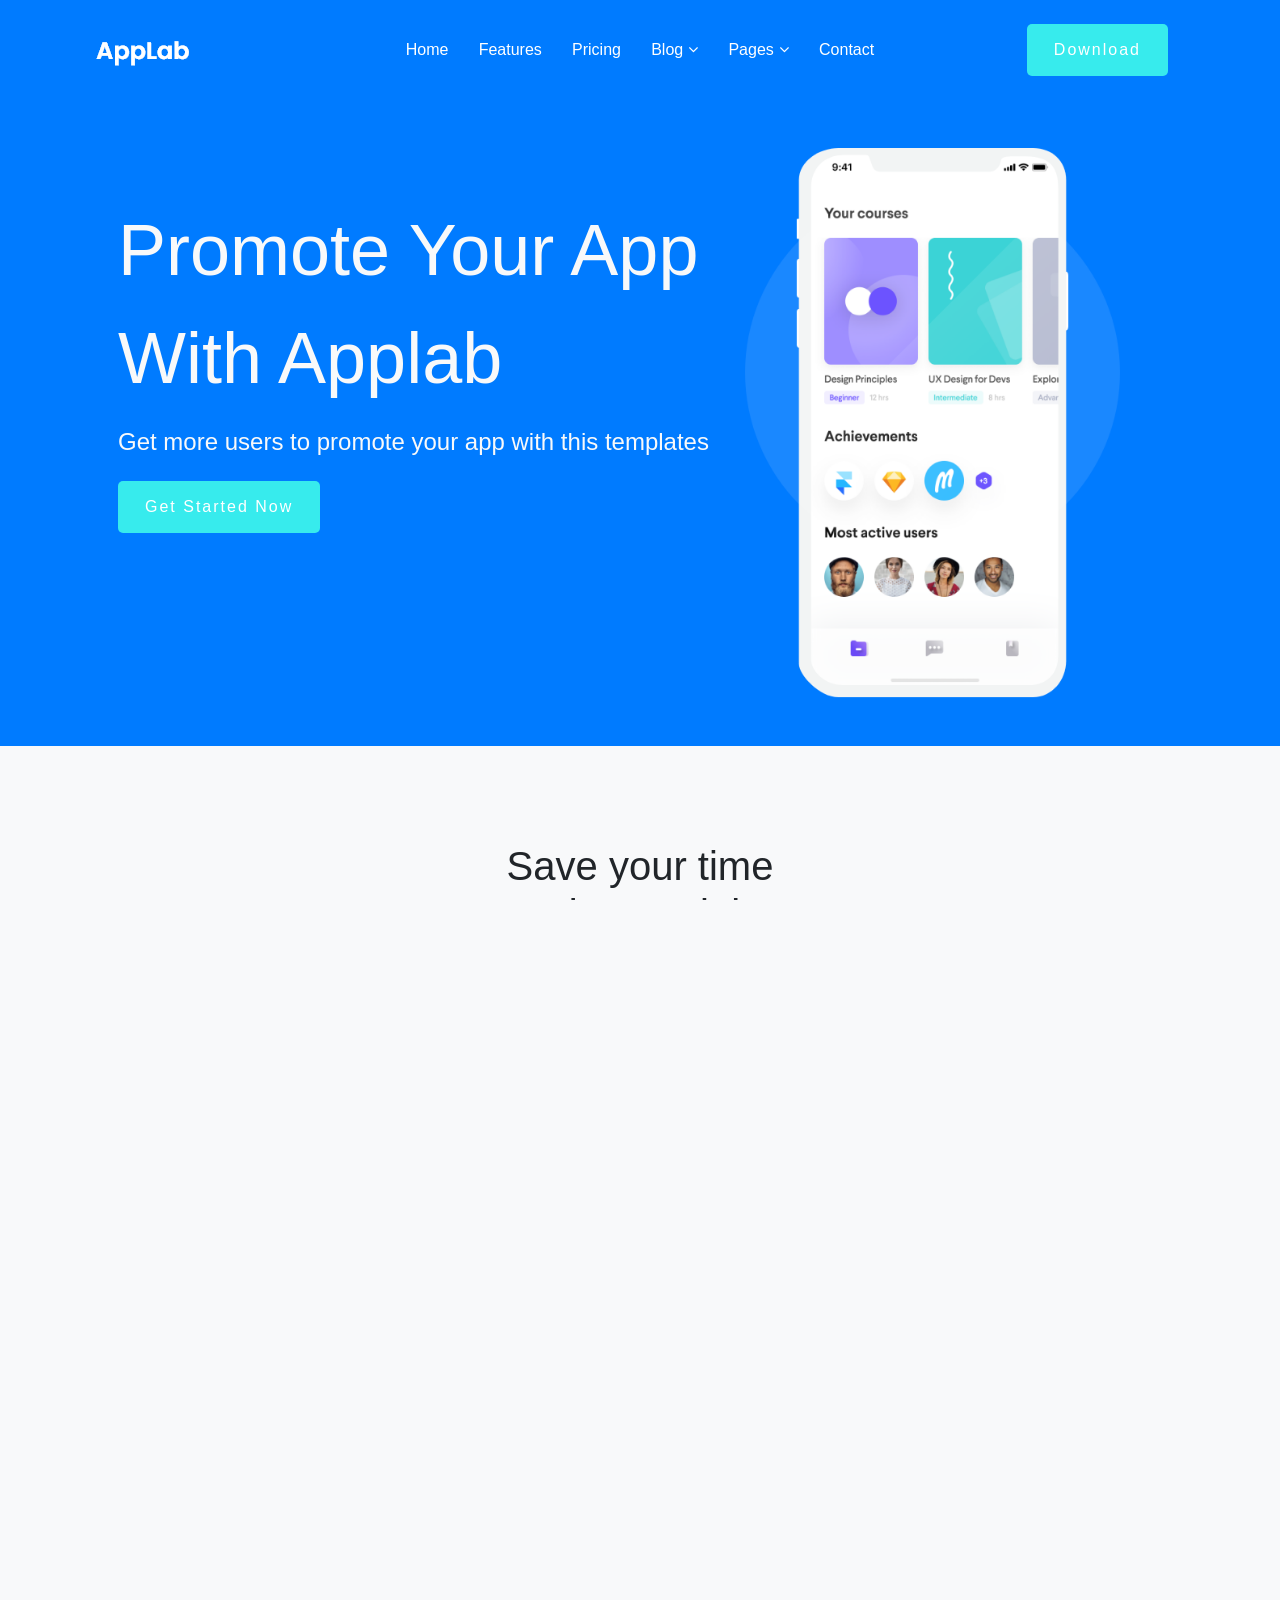
==== index.html @ eeb7d4e5 "Update and rename applab1.html to index.html" ====
<!DOCTYPE html>
<html>
   <head>
       <meta charset="UTF-8">
  <meta name="description" mmcontent="Free Web tutorials">
  <meta name="viewport" content="width=device-width, initial-scale=1.0">
      <title>Applab</title>
      <style type="text/css"></style>
      <link rel="stylesheet" href="https://maxcdn.bootstrapcdn.com/bootstrap/4.5.2/css/bootstrap.min.css">
      <script src="https://ajax.googleapis.com/ajax/libs/jquery/3.5.1/jquery.min.js"></script>
      <script src="https://cdnjs.cloudflare.com/ajax/libs/popper.js/1.16.0/umd/popper.min.js"></script>
      <script src="https://maxcdn.bootstrapcdn.com/bootstrap/4.5.2/js/bootstrap.min.js"></script>
      <link rel="stylesheet" href="https://stackpath.bootstrapcdn.com/font-awesome/4.7.0/css/font-awesome.min.css">
      <link rel="stylesheet" type="text/css" href="style.css">
   </head>
   <body class="bg-light">
      <div class="header-aread">
       <nav>
         <div id="sticky-header" class="main-header-area">
            <div id="Navlogo" class="container-fluid bg-primary py-4 px-10">
               <div class="row align-items-center justify-content-between">
                  <div id="logoshort" class="col-xl-3 col-lg-2">
                     <div  class="logo">
                        <a class="navbar-brand" href="index.html">
                           <img src="./logo.png" alt="logo">
                        </a>
                        <div class="burger float-right" onclick="toggleMenu()">
                           <div class="line1"></div>
                           <div class="line2"></div>
                           <div class="line3"></div>
                         </div>
                     </div>
                  </div>
                  <div id="navsetting" class="col-xl-6 col-lg-8">
                    <div class="main-menu d-lg-block bg-primary">
                     <ul id ="navigation" class="list-group list-group-horizontal nav-links" style="list-style: none; justify-content: space-evenly;">
                        <li>
                           <a href="applab1.html" class="a1 ">Home</a>
                        </li>
                        <li>
                           <a href="applab1.html" class="a1">Features</a>
                        </li>
                        <li>
                           <a href="applab1.html" class="a1">Pricing</a>
                        </li>
                        <li class="dropdown">
                           <a href="applab1.html" class="a1">Blog<i class="fa fa-angle-down"></i></a>
                            <ul class="submenu">
                              <li>
                                  <a href="applab1.html" class="a1">Blog</a>
                              </li>
                              <li>
                                 <a href="applab1.html" class="a1">Single-Blog</a>
                              </li>
                           </ul>
                        </li>
                        <li class="dropdown">
                           <a href="applab1.html" class="a1">Pages<i class="fa fa-angle-down"></i></a>
                           <ul class="submenu">
                              <li>
                                  <a href="applab1.html" class="a1">Blog</a>
                              </li>
                              <li>
                                 <a href="applab1.html" class="a1">Single-Blog</a>
                              </li>
                           </ul>
                        </li>
                        <li>
                           <a href="applab1.html" class="a1">Contact</a>
                        </li>
                     </ul>
                    </div>
                  </div>
                  <div class="col-3">
                     <div class="mr-3">
                        <button class="btn btn-danger float-right downloadbtn">Download</button>
                     </div>
                  </div>  
               </div>
         </div>
          </div>
       </nav>
      </div>
      <div class="container-fluid bg-primary">
         <div class="d-flex align-items-center">
         <div id="promoteapppadding" class="container bg-primary text-light p-5">
            <div class="row">
               <div id="customheadingh11" class="col-md-7 pt-5">
                  <p class="h11">Promote Your App<br>With Applab</p>
                  <h4>Get more users to promote your app with this templates</h4>
                  <div>
                     <button class="btn btn-danger downloadbtn my-3">Get started now</button>
                  </div>
               </div>
               <div class="col-sm-5">
                  <img src="./phone.png" height="550px">
               </div>
            </div>
         </div>
      </div>
      </div>
      </div>
      <div class="container-fluid bg-light p-5" style="text-align:center;">
   <div class="container p-5">
       <div class="row">
            <div class="col-12">
               <h1>Save your time<br>
                  using applab
               </h1> 
            </div>
         </div>
      </div>
     <div class="container bg-light p-5">
         <div class="row">
         <div class="col-sm-4"><img src="./1.svg" class="m-5 p-4" style=" background: rgb(37,184,239);
            background: linear-gradient(90deg, rgba(37,184,239,1) 35%, rgba(7,240,249,1) 100%); border-radius: 25px">
            <h3>Manage team in<br> One Place</h3>
         </div>
         <div class="col-sm-4"><img src="./2.svg" class="m-5 p-4 bg-info" style="background: rgb(199,37,239);
            background: linear-gradient(90deg, rgba(199,37,239,1) 35%, rgba(249,7,228,1) 100%);  border-radius: 25px">
            <h3>All-powerful Pointing<br> has no control</h3>
         </div>
         <div class="col-sm-4"><img src="./3.svg" class="m-5 p-4 bg-success" style="background: rgb(123,239,37);
            background: linear-gradient(90deg, rgba(123,239,37,1) 35%, rgba(211,249,7,1) 100%);  border-radius: 25px">
            <h3>Establish a solid online <br>presence</h3>
         </div>
         </div>       
   </div>
      <div id="imagemedia" class="container bg-light pt-5">
      <div class="row align-items-center">
         <div class="col-4 pr-5"><img src="./man_walk.png" height="500"></div>
         <div class="col-6 pl-5"><img src="./mobile_screen.png" height="450"></div>
      </div>
   </div>
   </div> 
   <div id="sectionmedia" class="container bg-light p-5">
      <div class="row pb-5">
         <div class="col-sm-4 pb-3">
            <h2>01</h2>
            <h4>Sign Up for free</h4>
            <p>Lorem ipsum dolor sit amet, consectetur adipiscing elit sed do eiusmod tempor.</p>
         </div>
         <div class="col-sm-4 pb-3">
            <h2>02</h2>
            <h4>Make your profile</h4>
            <p>Lorem ipsum dolor sit amet, consectetur adipiscing elit sed do eiusmod tempor.</p>
         </div>
         <div class="col-sm-4 pb-3">
            <h2>03</h2>
            <h4>Enjoy the app</h4>
            <p>Lorem ipsum dolor sit amet, consectetur adipiscing elit sed do eiusmod tempor.</p>
         </div>
      </div>
   <hr>
   </div>
  
      <div class="container d-flex bg-light">
      <div id="Features" class="row">
         <div class="col p-5">
            <h1>Features that give you real feel</h1>
               <p class="py-3 p">Lorem ipsum dolor sit amet, consectetur adipiscing elit sed do eiusmod tempor incididunt ut labore et dolore magna aliqua. Quis ipsum suspendisse ultrices gravida Risus com odo viverra maecenas.</p>
         <div class="btn btn-danger px-5 py-2">Download</div>
      </div>
         <div class="col p-5">
            <img src="draw.png" height="250">
         </div>
      </div>
   </div>
   <div class="container pt-5 d-flex">
      <div class="row pb-5">
         <div class="col">
            <img src="phone3.png">
         </div>
         <div class="col p-5">
           <div>
               <h1>Easy setup and management</h1>
               <p class="py-3">Lorem ipsum dolor sit amet, consectetur adipiscing elit sed do eiusmod tempor incididunt ut labore et dolore magna aliqua. Quis ipsum suspendisse ultrices gravida Risus com odo viverra maecenas.</p>
               <ul class="pb-3" style="padding-inline-start:0px;">
                  <li class="fa fa-check-circle"> Apartments frequently or motionless.</li>
                  <li class="fa fa-check-circle"> Duis aute irure dolor in reprehenderit in voluptate.</li>
                  <li class="fa fa-check-circle"> Voluptatem quia voluptas sit aspernatur.</li>
               </ul>
           </div>
         <div class="btn btn-danger px-5 py-2">Download</div>
      </div>
         </div>
      </div>
   </div>
   <div class="container-fluid bg-primary text-light py-5">
      <div class="container bg-primary">
         <div id="Review" class="col text-center p-5">
            <h1 class="pb-5">Review from our <br>regular users</h1>
            <p>Lorem ipsum dolor sit amet, consectetur adipisicing elit, sed do eiusmod
            tempor<br>incididunt ut labore et dolore magna aliqua.
         </p>
         <div>
            <i class="fa fa-star" style="color:#ffff00"></i>
            <i class="fa fa-star" style="color:#ffff00"></i>
            <i class="fa fa-star" style="color:#ffff00"></i>
            <i class="fa fa-star" style="color:#ffff00"></i>
            <i class="fa fa-star" style="color:#ffff00"></i>
            <span class="pb-5">-ROBERT SMILE</span>
         </div>   
         </div>
      </div>
   </div>
   <div class="container pt-5 px-5">
      <div class="row">
         <div class="col-12">
            <h1 class="text-center pt-5">Unlock full Power</h1>
            <p class="text-center ">Lorem ipsum dolor sit amet, consectetur adipiscing elit sed do eiusmod
               tempor incididunt.</p>
         </div>
      </div>
   </div>
   <div class="container">
      <div id="cardsmedia" class="row d-flex m-5">
         <div class="col-4 text-center px-0 my-5 shadow pb-4 bg-white">
            <div style="background: rgb(11,244,250);
            background: linear-gradient(0deg, rgba(11,244,250,1) 0%, rgba(19,149,232,1) 100%);" class="p-3 d-flex justify-content-between">
               <h5>Basic</h5>
               <h5><span>$06</span></h5>
            </div>
            <ul style="list-style: none; line-height: 3rem;" class="px-4 py-4">
               <li>One User</li>
               <li>1000 ui elements</li>
               <li>Webmail Support</li>
               <li>100GB Cloud Storage</li>
            </ul>
            <div class="btn btn-danger">Get Now</div>
         </div>
         <div class="col-4 text-center px-0 my-4 shadow pb-4 bg-white">
            <div style="background: rgb(11,244,250);
            background: linear-gradient(0deg, rgba(11,244,250,1) 0%, rgba(19,149,232,1) 100%);" class="p-3  d-flex justify-content-between">
               <h5>Team</h5>
               <h5><span>$06</span></h5>
            </div>
            <ul style="list-style: none; line-height: 3rem;" class="px-4 py-4">
               <li>One User</li>
               <li>1000 ui elements</li>
               <li>Webmail Support</li>
               <li>100GB Cloud Storage</li>
               <li>Unlimited Users Limit</li>
            </ul>
         <div class="btn btn-danger">Get Now</div>
         </div>
         <div class="col-4 text-center px-0 my-5 shadow pb-4 bg-white ">
            <div style="background: rgb(11,244,250);
            background: linear-gradient(0deg, rgba(11,244,250,1) 0%, rgba(19,149,232,1) 100%);" class="p-3 d-flex justify-content-between">
               <h5>Business</h5>
               <h5><span>$06</span></h5>
            </div>
            <ul style="list-style: none; line-height: 3rem;" class="px-4 py-4">
               <li>One User</li>
               <li>1000 ui elements</li>
               <li>Webmail Support</li>
               <li>100GB Cloud Storage</li>
            </ul>
         <div class="btn btn-danger">Get Now</div>
         </div>
      </div>
   </div>
<div class="container-fluid bg-primary text-center">
  <div class="container p-5">
      <div class="row pt-5">
      <div id="appstoremedia" class="col-7">
         <h2 class="text-light">Get started from now
               <br>and increase productivity
         </h2>
      </div>
      <div id="playstoremediaimages" class="col-5 d-flex p-5">
         <div class="pr-2">
            <img src="./app.svg">
         </div>
         <div class="pl-2">
            <img src="./play.svg">
         </div>
      </div>
   </div>
  </div> 
</div>
<div class="container-fluid bg-dark p-5 text-light">
   <div class="row" style="font-size: 13px; line-height: 2.5rem;">
      <div id="footershort" class="col-3 ml-10">
      <div>
         <div class="pb-2 mb-4">
            <img src="./logo.png">
         </div>
         <p class="text-light" style="font-size: 16px; line-height: 1.75rem;">Firmament morning sixth subdue darkness<br> creeping gathered divide.</p>
         <div class="d-flex mt-4">
            <div>
            <a href="">
               <i class="fa fa-facebook circle "></i>
            </a>
         </div>
         <div><a href="">
               <i class="fa fa-twitter circle "></i>
              </a>
         </div>
         <div>
            <a href="">
               <i class="fa fa-instagram circle "></i>
            </a>
         </div>
         </div>
      </div>         
      </div>
      <div id="footershort2" class="col-2 ml-5">
         <ul style="list-style: none;">
            <li class="pb-2"><h5>Services</h5></li>
            <li>Team management</li>
            <li>Collaboration</li>
            <li>Todo</li>
            <li>Events</li>
         </ul>
      </div>
      <div id="footershort2" class="col-2">
         <ul style="list-style: none;">
            <li class="pb-2"><h5>Useful Links</h5></li>
            <li>Pricing</li>
            <li>Features</li>
            <li>Blog</li>
            <li>Contact</li>
         </ul>
      </div> 
      <div id="footershort2" class="col-3">
         <ul style="list-style: none;">
            <li class="pb-2"><h5>Downloads</h5></li>
            <li>Download from Apple Store</li>
            <li>Download from Play Store</li>
         </ul>
      </div>
   </div>
</div>
<div class="container-fluid p-3 text-light text-center" style="background: #000000">
   <p>Copyright ©2020 All rights reserved | This template is made with by <i class="fa fa-heart"><a href="#"> Colorlib</a></i></p>
</div>
<script src="applab.js">
</script>
   </body>
</html>
---- style.css ----
html, body {
  width: 100%;
  height: 100%;
  margin: 0px;
  padding: 0px;
  overflow-x: hidden; 
}
     body,h1,h2,h3,h4,h5,h6
     {
     font-family: "Poppins", sans-serif;
     }
/* p, h1, h2, h3, h4, h5, h6 {
  font-size: calc(16px + (24 - 16) * ((100vw - 320px) / (1920 - 320))); 
} */



 ul li{
  list-style: none;
  /* padding: 8px; */
}


/* To override bootstap css and increase the fontsize  */
.h11 {font-size: 4.5rem;}

.downloadbtn {
  background: #37EBED;
    color: #fff;
    display: inline-block;
    padding: 14px 27px;
    font-family: "Poppins", sans-serif;
    font-size: 16px;
    font-weight: 500;
    border: 0;
    -webkit-border-radius: 5px;
    -moz-border-radius: 5px;
    border-radius: 5px;
    text-align: center;
    color: #fff !important;
    text-transform: capitalize;
    -webkit-transition: 0.5s;
    -moz-transition: 0.5s;
    -o-transition: 0.5s;
    transition: 0.5s;
    cursor: pointer;
    letter-spacing: 2px;
}

.ml-10 {
margin-left: 10rem;
}
.px-10{
padding-left: 6rem;
padding-right: 6rem;
}

.fa-angle-down {
  padding-left: 5px;

}

 .circle{
 	background-color: #333;
    border-radius: 30px;
    color: #fff;
    display: inline-block;
    height: 30px;
    line-height: 30px;
    margin: auto 3px;
    width: 30px;
    font-size: 15px;
    text-align: center;
 }
 .a1 {
    color: white;
}

.header-area .main-header-area .main-menu ul li .submenu {
    position: absolute;
    left: 0;
    top: 160%;
    background: #fff;
    width: 200px;
    z-index: 2;
    box-shadow: 0 0 10px rgba(0, 0, 0, 0.02);
    opacity: 0;
    visibility: hidden;
    text-align: left;
    -webkit-transition: 0.6s;
    -moz-transition: 0.6s;
    -o-transition: 0.6s;
    transition: 0.6s;
}
.main-menu{
	margin: 0;
    font-family: -apple-system, BlinkMacSystemFont, "Segoe UI", Roboto, "Helvetica Neue", Arial, sans-serif, "Apple Color Emoji", "Segoe UI Emoji", "Segoe UI Symbol";
    font-size: 1rem;
    font-weight: 400;
    line-height: 1.5;
    color: #212529;
    text-align: left;
    background-color: #fff;
}

.sticky {
  position: fixed;
  top: 0;
  width: 100%;
}

#navbar {
  overflow: hidden;
  background-color: #000000;
}


.dropdown:hover .submenu {
  display: block;
}

.submenu {
  display: none;
  position: absolute;
  z-index: 1;
  background-color: #fff;
  box-shadow: 0 2px 5px rgba(0, 0, 0, 0.2);
  padding-inline-start:0px;
}

.submenu li {
  display: block;
}

.submenu li a {
  display: block;
  padding: 10px;
  text-decoration: none;
  color: #fff;
  text-wrap: nowrap;
  background-color: #007bff;
}

.submenu li a:hover {
  background-color: #05c6ec;
}
.burger {
      display: none;
      flex-direction: column;
      cursor: pointer;
    }
    #appstoremedia h2 {
      margin-top: 32px;
    }
@media only screen and (max-width: 1200px) {
  @media only screen and (max-width: 1200px) {
    #Review p {font-size: 0.7rem;}

    #Review h1 {font-size: 1.4rem;}

    #Navlogo {padding: 0 25px 0 25px;}

    #navigation{
      flex-direction: column;
    } 

    .h11 {
      font-size: 2.5rem;
    }

    #promoteapppadding {padding: 5px 0px 0px 20px !important;
    break-after: none !important;
    }

    #customheadingh11 .h11 {
      font-size: 2.5rem;
    }

    #customheadingh11 {
      padding:0px 0px 50px 0px;

    }
      /* .col-xl-3 , .col-lg-2{
        width: 25% !important;  
      } */
       
    .downloadbtn{display: none;}
   
    #cardsmedia .col-4 {
      max-width: 100%;
      flex: none;
      display: block;}

      #imagemedia .col-4 {
        max-width: 100%;
        flex: none;
        padding:0px 0px 50px 0px!important; 
        
      }
        
      #imagemedia .col-6 {
        max-width: 100%;
        flex: none;
        padding-top: 50px;
      }

      #footershort {
        margin-left: 0;
        flex: none;
        max-width: 100%; 
        padding-bottom: 3rem;
      }

      #footershort2 {
        flex: none;
        max-width: 100%;
        padding-bottom: 1rem;
      }

      #footershort2 {
        padding-left: 0px !important;
        margin-left: 0px !important;
      }

      #footershort2 ul {
        margin-inline-start: 8px !important;
        padding-inline-start: 8px !important;
}
  #appstoremedia.col-7 {
    flex: none !important;
    max-width: 100% !important;
    columns: 100% !important;
  }
  #appstoremedia.col-5 {
    display: flex;
  }
  #playstoremediaimages{
   width: 100%;
  }
.nav-links {
        display: none;
        flex-direction: column;
        width: 100%;
        position: absolute;
        top: 70px;
        left: 0px;
        background-color: #333;
        transition: 0.5s;
      }

      .nav-links.show {
        display: contents;
      }

      .nav-links li {
        text-align: center;
        padding: 10px;
        width: 100%;
        font-weight: 500;
        font-style: normal;
      }

      .nav-links li a {
        color: #fff;
        font-size: 20px;
      }

      .burger {
        display: flex;
      }
      .line1, .line2, .line3 {
        width: 25px;
        height: 3px;
        background-color: #fff;
        margin: 5px;
      }

      #playstoremediaimages {
        display: block !important;
      }
      #playstoremediaimages div {
        padding: 0 0 30px 0px !important;
      }

      #playstoremediaimages img {
      height: 4rem;
      width: 12rem;
      }
      
      
      #Features h1{
        font-size:20px;
        width: auto;
      }

      #Features p{
        font-size:16px;
        width: auto;
      }

  }


@media only screen and (max-width: 1024px) {
  /* #cardsmedia .col-4 {
    max-width: 33%;
} */
#Review h1{
  padding-bottom: 1rem !important;
}

}

@media only screen and (max-width: 960px) {
  
}

@media only screen and (max-width: 768px) {
  
}

@media only screen and (max-width: 560px) {

}
}

/* .topnav {
  overflow: hidden;
  background-color: #333;
} */

/* .topnav a {
  float: left;
  display: block;
  color: #f2f2f2;
  text-align: center;
  padding: 14px 16px;
  text-decoration: none;
  font-size: 17px;
} */

/* .topnav a:hover {
  background-color: #ddd;
  color: black;
} */

/* .topnav a.active {
  background-color: #04AA6D;
  color: white;
} */

.topnav .icon {
  display: none;
}

@media screen and (max-width: 600px) {
  .topnav a:not(:first-child) {display: none;}
  .topnav a.icon {
    float: right;
    display: block;
  }
}

@media screen and (max-width: 600px) {
  .topnav.responsive {position: relative;}
  .topnav.responsive .icon {
    position: absolute;
    right: 0;
    top: 0;
  }
  .topnav.responsive a {
    float: none;
    display: block;
    text-align: left;
  }
}
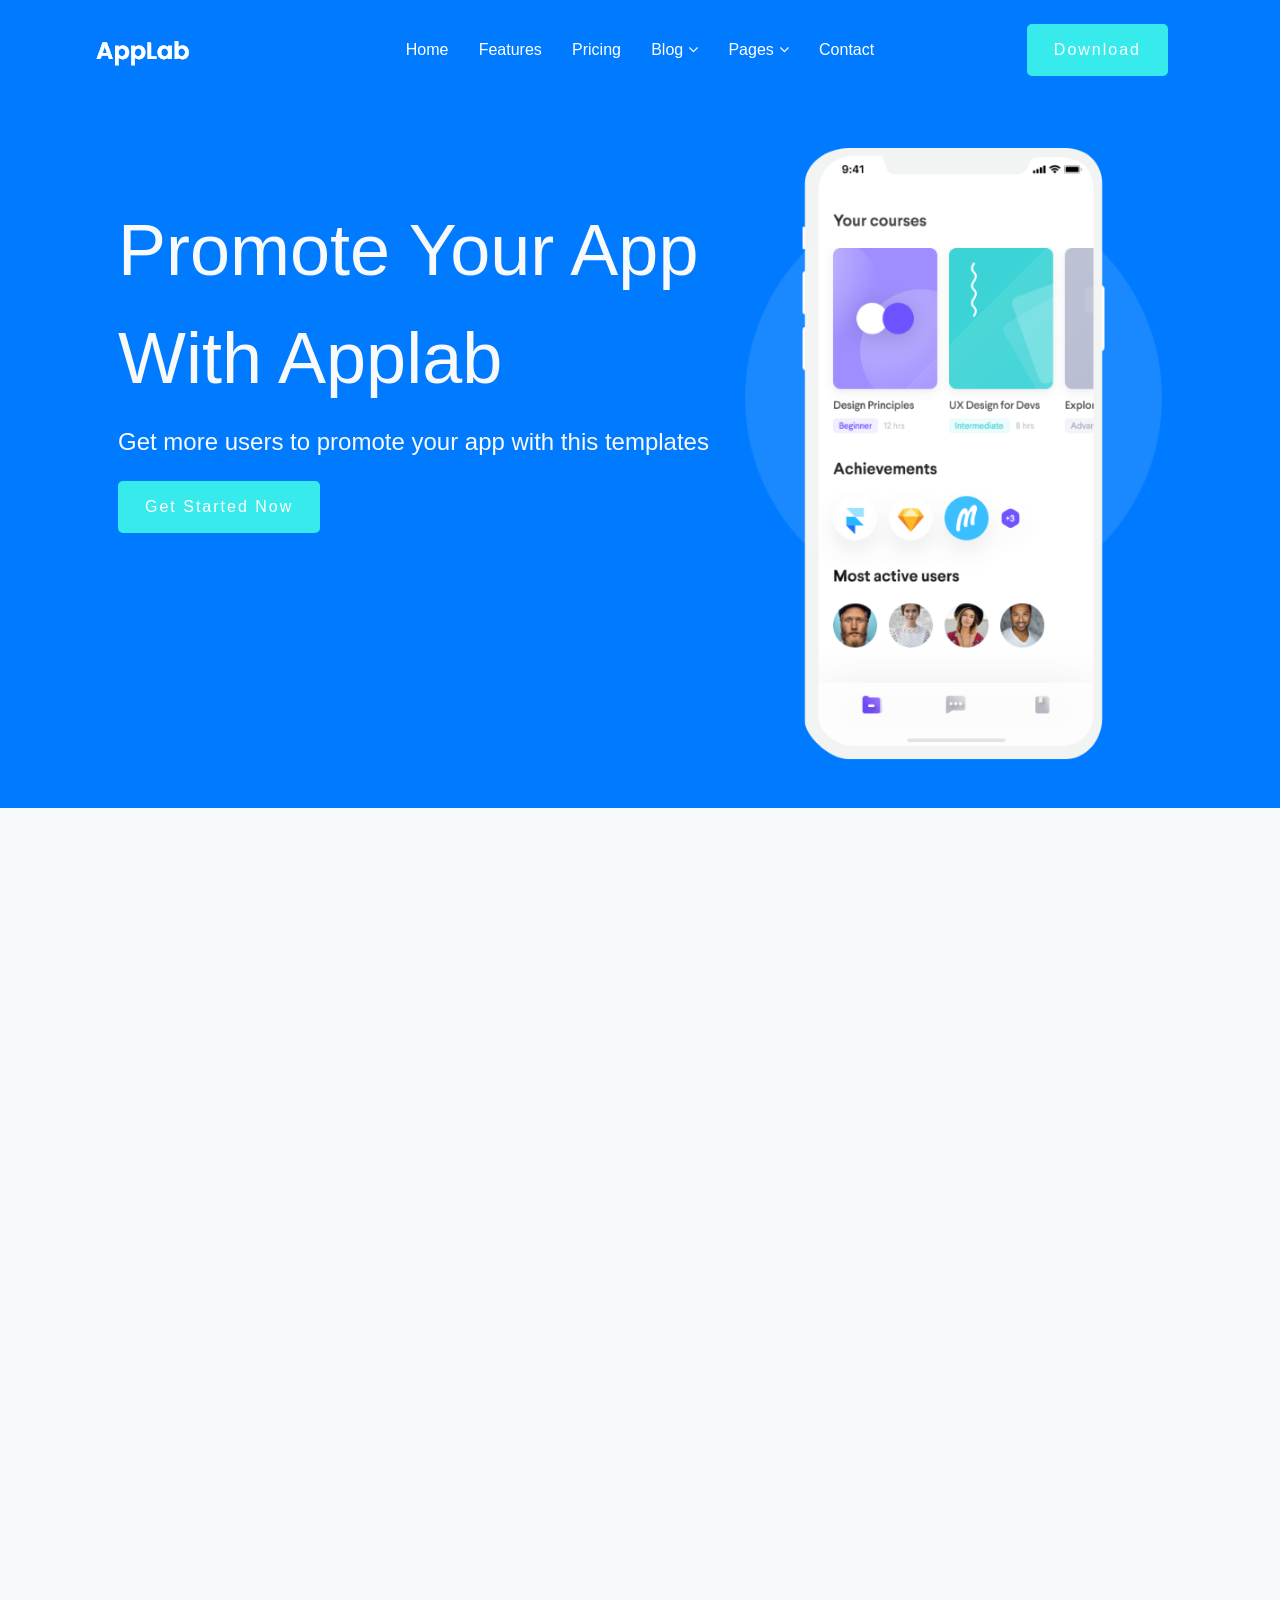
==== commit 06e271b6: "Add files via upload" ====
--- a/index.html
+++ b/index.html
@@ -93,7 +93,7 @@
                   </div>
                </div>
                <div class="col-sm-5">
-                  <img src="./phone.png" height="550px">
+                  <img src="./phone.png" height="550px" class="img-fluid">
                </div>
             </div>
          </div>
@@ -128,8 +128,8 @@
    </div>
       <div id="imagemedia" class="container bg-light pt-5">
       <div class="row align-items-center">
-         <div class="col-4 pr-5"><img src="./man_walk.png" height="500"></div>
-         <div class="col-6 pl-5"><img src="./mobile_screen.png" height="450"></div>
+         <div class="col-4 pr-5"><img src="./man_walk.png" class="img-fluid" height="500"></div>
+         <div class="col-6 pl-5"><img src="./mobile_screen.png" class="img-fluid" height="450"></div>
       </div>
    </div>
    </div> 
@@ -154,24 +154,24 @@
    <hr>
    </div>
   
-      <div class="container d-flex bg-light">
+   <div class="container d-flex bg-light">
       <div id="Features" class="row">
-         <div class="col p-5">
+         <div class="col-lg-6 p-5">
             <h1>Features that give you real feel</h1>
                <p class="py-3 p">Lorem ipsum dolor sit amet, consectetur adipiscing elit sed do eiusmod tempor incididunt ut labore et dolore magna aliqua. Quis ipsum suspendisse ultrices gravida Risus com odo viverra maecenas.</p>
          <div class="btn btn-danger px-5 py-2">Download</div>
       </div>
-         <div class="col p-5">
-            <img src="draw.png" height="250">
+         <div class="col-lg-6 p-5">
+            <img src="draw.png" height="250" class="img-fluid">
          </div>
       </div>
    </div>
    <div class="container pt-5 d-flex">
       <div class="row pb-5">
-         <div class="col">
-            <img src="phone3.png">
-         </div>
-         <div class="col p-5">
+         <div class="col-lg-6">
+            <img src="phone3.png" class="img-fluid">
+         </div>
+         <div class="col-lg-6 p-5">
            <div>
                <h1>Easy setup and management</h1>
                <p class="py-3">Lorem ipsum dolor sit amet, consectetur adipiscing elit sed do eiusmod tempor incididunt ut labore et dolore magna aliqua. Quis ipsum suspendisse ultrices gravida Risus com odo viverra maecenas.</p>
@@ -186,6 +186,8 @@
          </div>
       </div>
    </div>
+
+   
    <div class="container-fluid bg-primary text-light py-5">
       <div class="container bg-primary">
          <div id="Review" class="col text-center p-5">
@@ -268,7 +270,7 @@
                <br>and increase productivity
          </h2>
       </div>
-      <div id="playstoremediaimages" class="col-5 d-flex p-5">
+      <div id="playstoremediaimages" class="col-5 d-flex p-5 container-fluid">
          <div class="pr-2">
             <img src="./app.svg">
          </div>
@@ -289,16 +291,16 @@
          <p class="text-light" style="font-size: 16px; line-height: 1.75rem;">Firmament morning sixth subdue darkness<br> creeping gathered divide.</p>
          <div class="d-flex mt-4">
             <div>
-            <a href="">
+            <a href="#">
                <i class="fa fa-facebook circle "></i>
             </a>
          </div>
-         <div><a href="">
+         <div><a href="#">
                <i class="fa fa-twitter circle "></i>
               </a>
          </div>
          <div>
-            <a href="">
+            <a href="#">
                <i class="fa fa-instagram circle "></i>
             </a>
          </div>
@@ -338,4 +340,4 @@
 <script src="applab.js">
 </script>
    </body>
-</html>  
+</html>  
--- a/style.css
+++ b/style.css
@@ -278,9 +278,15 @@
 
       #playstoremediaimages {
         display: block !important;
+        
       }
       #playstoremediaimages div {
         padding: 0 0 30px 0px !important;
+        max-width: unset !important;
+      }
+
+      #playstoremediaimages.col-5 {
+        max-width: 100% !important;
       }
 
       #playstoremediaimages img {
